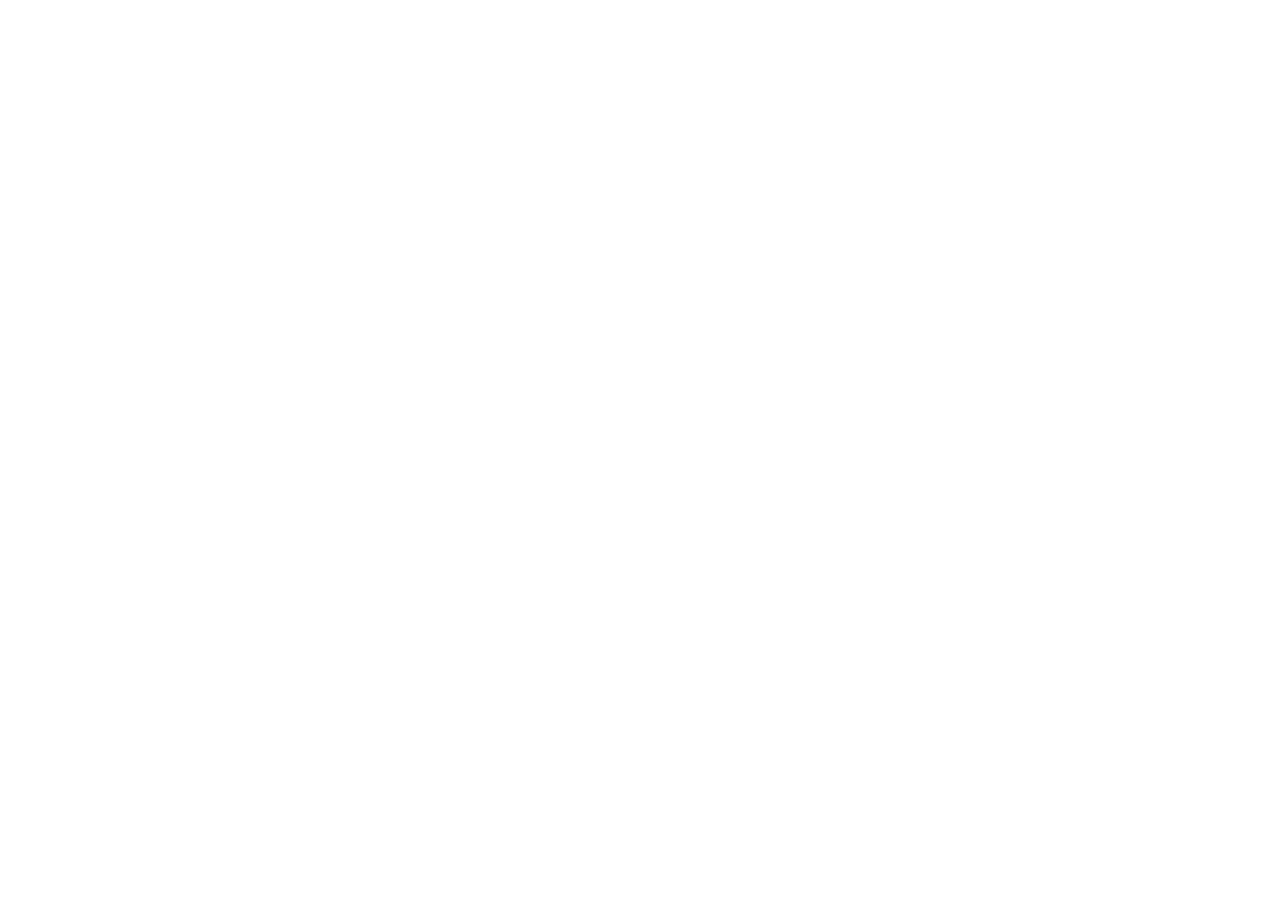
==== index.html @ 2a6f59b4 "first commit" ====
<!DOCTYPE html>
<html lang="en">
<head>
    <meta charset="UTF-8">
    <meta http-equiv="X-UA-Compatible" content="IE=edge">
    <meta name="viewport" content="width=device-width, initial-scale=1.0">
    <title>Othoba.com</title>
    <link rel="stylesheet" href="https://cdn.jsdelivr.net/npm/bootstrap@5.2.0/dist/css/bootstrap.min.css">
    <link rel="stylesheet" href="css/style.css">
</head>
<body>

    

    <script src="https://cdn.jsdelivr.net/npm/bootstrap@5.2.0/dist/js/bootstrap.bundle.min.js"></script>
</body>
</html>
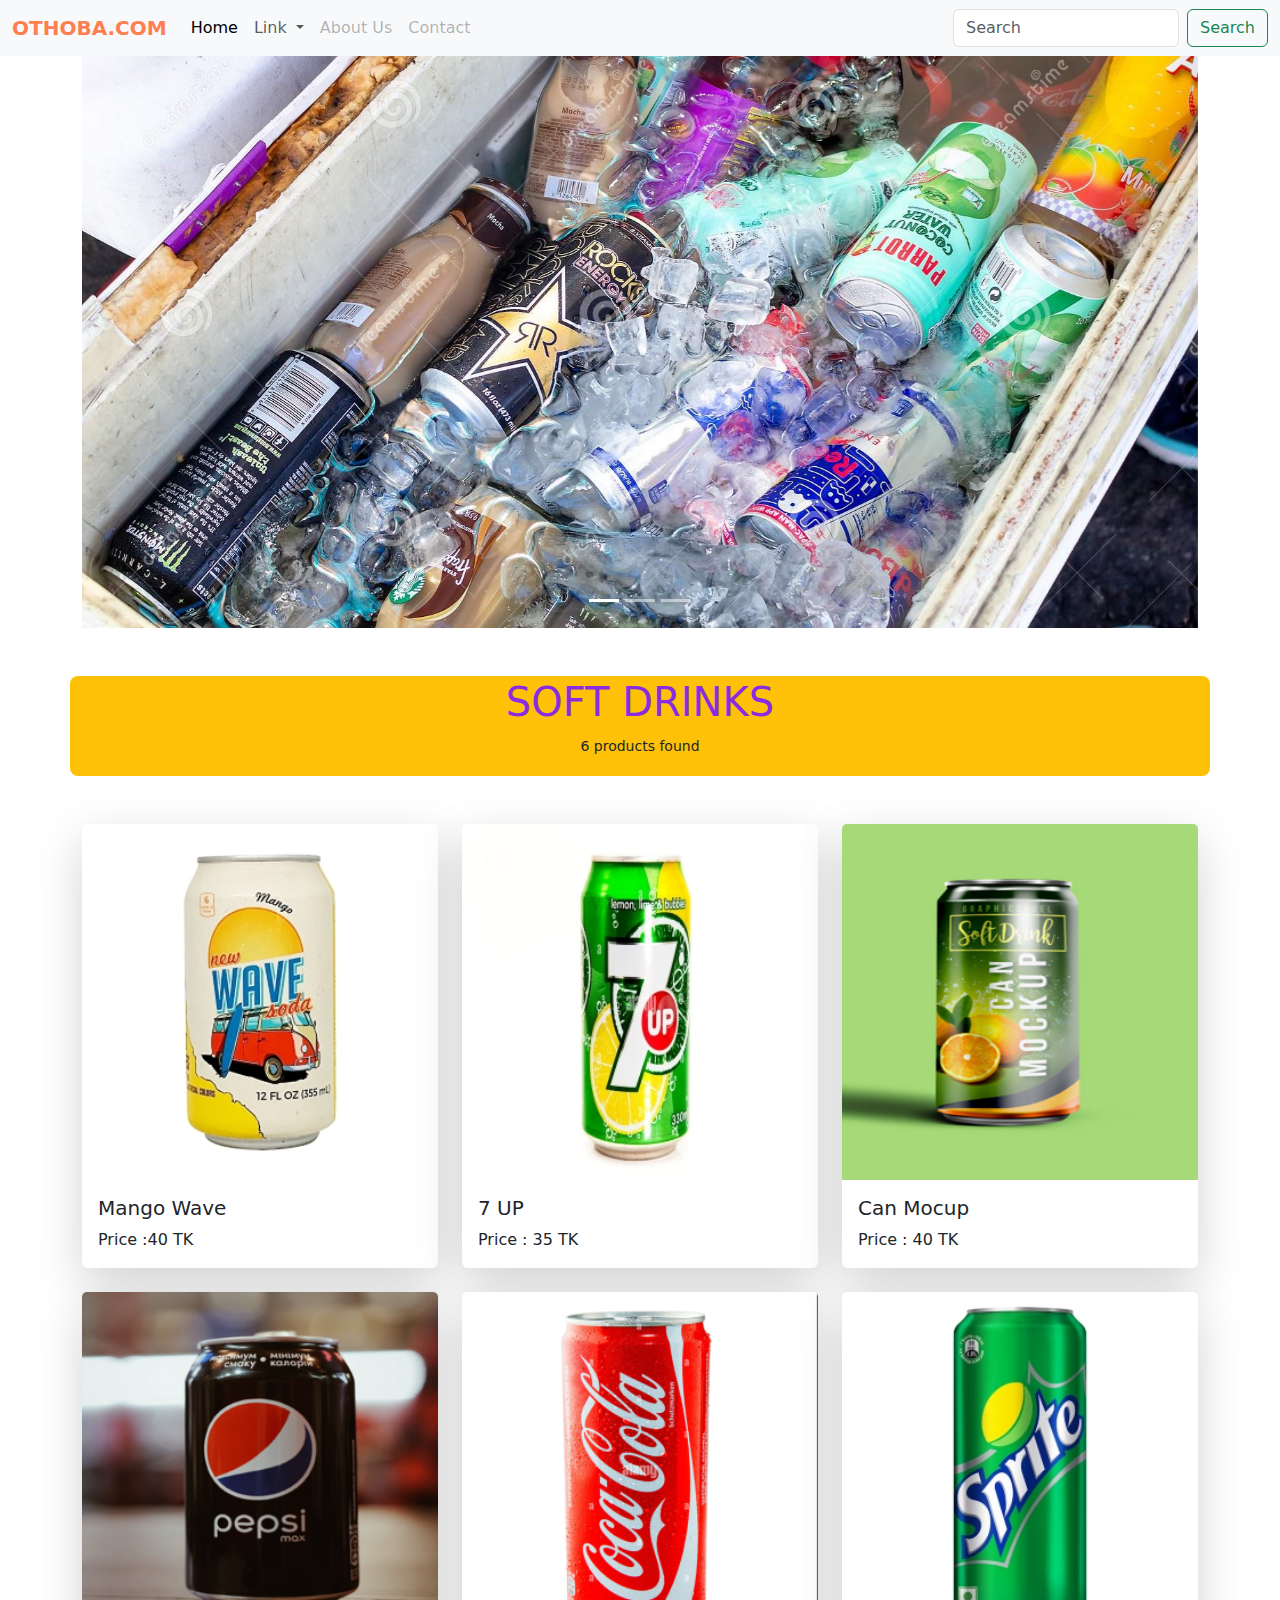
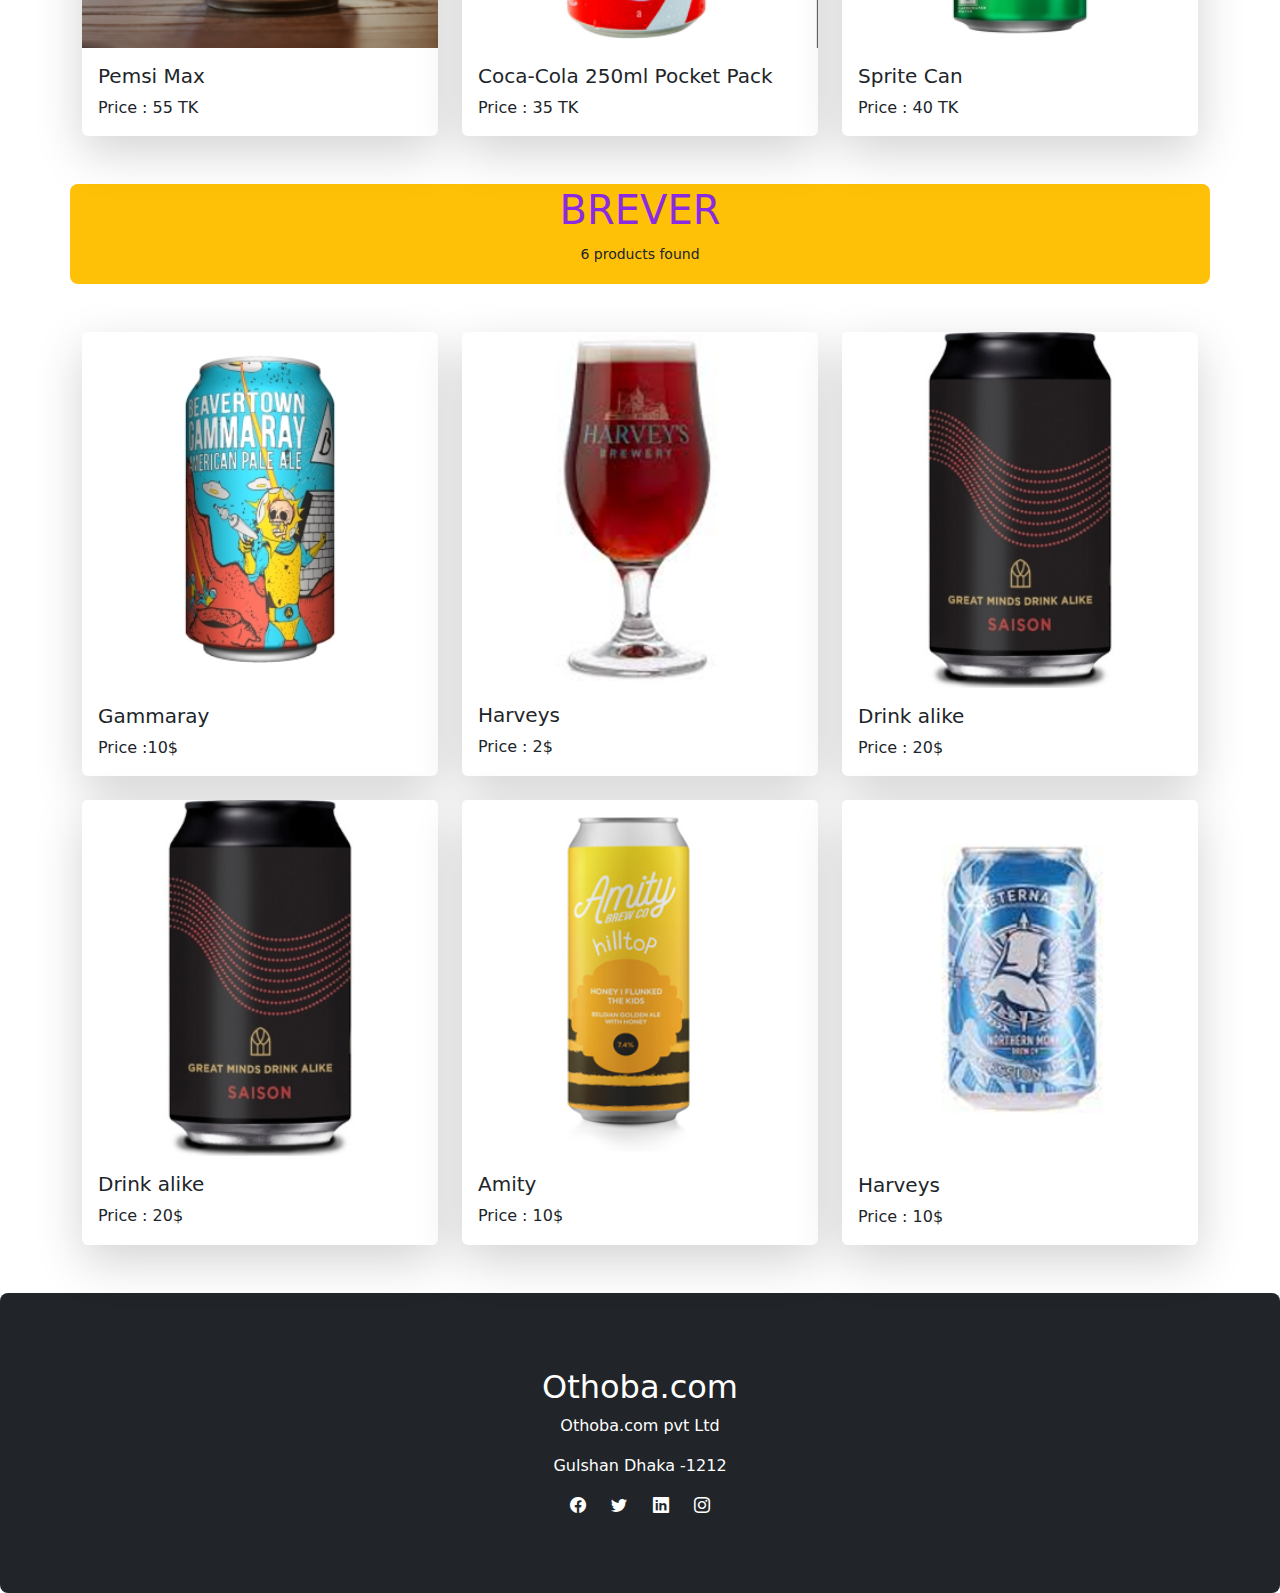
==== commit 94dafc2e: "final commit" ====
--- a/index.html
+++ b/index.html
@@ -7,9 +7,236 @@
     <title>Othoba.com</title>
     <link rel="stylesheet" href="https://cdn.jsdelivr.net/npm/bootstrap@5.2.0/dist/css/bootstrap.min.css">
     <link rel="stylesheet" href="css/style.css">
+    <link rel="stylesheet" href="https://cdn.jsdelivr.net/npm/bootstrap-icons@1.9.1/font/bootstrap-icons.css">
 </head>
 <body>
 
+    <header class="container">
+        <!-- navbar start -->
+        <nav class="navbar navbar-expand-lg bg-light fixed-top">
+            <div class="container-fluid">
+              <a class="navbar-brand" href="#"> <B> OTHOBA.COM </B></a>
+              <button class="navbar-toggler" type="button" data-bs-toggle="collapse" data-bs-target="#navbarScroll" aria-controls="navbarScroll" aria-expanded="false" aria-label="Toggle navigation">
+                <span class="navbar-toggler-icon"></span>
+              </button>
+              <div class="collapse navbar-collapse" id="navbarScroll">
+                <ul class="navbar-nav me-auto my-2 my-lg-0 navbar-nav-scroll" style="--bs-scroll-height: 100px;">
+                  <li class="nav-item">
+                    <a class="nav-link active" aria-current="page" href="#">Home</a>
+                  </li>
+                  <li class="nav-item dropdown">
+                    <a class="nav-link dropdown-toggle" href="#" role="button" data-bs-toggle="dropdown" aria-expanded="false">
+                      Link
+                    </a>
+                    <ul class="dropdown-menu">
+                      <li><a class="dropdown-item" href="#">Soft Drink</a></li>
+                      <li><a class="dropdown-item" href="#">Bear</a></li>
+                    </ul>
+                  </li>
+                  <li class="nav-item">
+                    <a class="nav-link disabled">About Us</a>
+                  </li>
+                  <li class="nav-item">
+                    <a class="nav-link disabled">Contact</a>
+                  </li>
+                </ul>
+                <form class="d-flex" role="search">
+                  <input class="form-control me-2" type="search" placeholder="Search" aria-label="Search">
+                  <button class="btn btn-outline-success" type="submit">Search</button>
+                </form>
+              </div>
+            </div>
+          </nav>
+          <!-- navbar end -->
+          <!-- slider start -->
+          <section>
+            <div id="carouselExampleIndicators" class="carousel slide" data-bs-ride="true">
+                <div class="carousel-indicators">
+                  <button type="button" data-bs-target="#carouselExampleIndicators" data-bs-slide-to="0" class="active" aria-current="true" aria-label="Slide 1"></button>
+                  <button type="button" data-bs-target="#carouselExampleIndicators" data-bs-slide-to="1" aria-label="Slide 2"></button>
+                  <button type="button" data-bs-target="#carouselExampleIndicators" data-bs-slide-to="2" aria-label="Slide 3"></button>
+                </div>
+                <div class="carousel-inner">
+                  <div class="carousel-item active">
+                    <img src="images/slider1.jpg" class=" slider img-fluid d-block w-100" alt="...">
+                  </div>
+                  <div class="carousel-item">
+                    <img src="images/slider2.jpg" class=" slider img-fluid d-block w-100" alt="...">
+                  </div>
+                  <div class="carousel-item">
+                    <img src="images/slider3.jpg" class=" slider img-fluid d-block w-100" alt="...">
+                  </div>
+                </div>
+                <button class="carousel-control-prev" type="button" data-bs-target="#carouselExampleIndicators" data-bs-slide="prev">
+                  <span class="carousel-control-prev-icon" aria-hidden="true"></span>
+                  <span class="visually-hidden">Previous</span>
+                </button>
+                <button class="carousel-control-next" type="button" data-bs-target="#carouselExampleIndicators" data-bs-slide="next">
+                  <span class="carousel-control-next-icon" aria-hidden="true"></span>
+                  <span class="visually-hidden">Next</span>
+                </button>
+              </div>
+          </section>
+          <!-- slider end -->
+    </header>
+
+    <main>
+
+        <section style="height: 100px;" class="container text-center mt-5 bg-warning rounded-3 d-flex justify-content-center align-items-center">
+            <div>
+                <h1 class="title-color">SOFT DRINKS</h1>
+                <p><small>6 products found</small></p>
+            </div>
+        </section>
+    <!-- soft deink section start -->
+        <section class="container my-5" id="soft-drink">
+            <div class="row row-cols-1 row-cols-md-2 row-cols-lg-3 g-4">
+              <div class="col">
+                <div class="card border border-0 shadow-lg h-100">
+                  <img src="images/drink1.jpg" class="card-img-top" alt="...">
+                  <div class="card-body">
+                    <h5 class="card-title">Mango Wave</h5>
+                    <p class="card-text">Price :40 TK</p>
+                  </div>
+                </div>
+              </div>
+              <div class="col">
+                <div class="card border border-0 shadow-lg h-100">
+                  <img src="images/drink2.jpg" class="card-img-top" alt="...">
+                  <div class="card-body">
+                    <h5 class="card-title">7 UP </h5>
+                    <p class="card-text">Price : 35 TK</p>
+                  </div>
+                </div>
+              </div>
+              <div class="col">
+                <div class="card border border-0 shadow-lg h-100">
+                  <img src="images/drink3.png" class="card-img-top" alt="...">
+                  <div class="card-body">
+                    <h5 class="card-title">Can Mocup</h5>
+                    <p class="card-text">Price : 40 TK</p>
+                  </div>
+                </div>
+              </div>
+              <div class="col">
+                <div class="card border border-0 shadow-lg h-100">
+                  <img src="images/drink4.png" class="card-img-top" alt="...">
+                  <div class="card-body">
+                    <h5 class="card-title">Pemsi Max </h5>
+                    <p class="card-text">Price : 55 TK</p>
+                  </div>
+                </div>
+              </div>
+              <div class="col">
+                <div class="card border border-0 shadow-lg h-100">
+                  <img src="images/drink5.png" class="card-img-top" alt="...">
+                  <div class="card-body">
+                    <h5 class="card-title">Coca-Cola 250ml Pocket Pack</h5>
+                    <p class="card-text">Price : 35 TK</p>
+                  </div>
+                </div>
+              </div>
+              <div class="col">
+                <div class="card border border-0 shadow-lg h-100">
+                  <img src="images/drink6.jpg" class="card-img-top" alt="...">
+                  <div class="card-body">
+                    <h5 class="card-title">Sprite Can</h5>
+                    <p class="card-text">Price : 40 TK</p>
+                  </div>
+                </div>
+              </div>
+            </div>
+          </section>
+          <!-- soft drink section end -->
+
+          <section style="height: 100px;" class="container text-center mt-5 bg-warning rounded-3 d-flex justify-content-center align-items-center">
+            <div>
+                <h1 class="title-color">BREVER</h1>
+                <p><small>6 products found</small></p>
+            </div>
+        </section>
+
+         <!-- brever section start -->
+        <section class="container my-5" id="soft-drink">
+            <div class="row row-cols-1 row-cols-md-2 row-cols-lg-3 g-4">
+              <div class="col">
+                <div class="card border border-0 shadow-lg h-100">
+                  <img src="images/brever1.jpg" class="card-img-top" alt="...">
+                  <div class="card-body">
+                    <h5 class="card-title">Gammaray</h5>
+                    <p class="card-text">Price :10$</p>
+                  </div>
+                </div>
+              </div>
+              <div class="col">
+                <div class="card border border-0 shadow-lg h-100">
+                  <img src="images/brever3 (1).png" class="card-img-top" alt="...">
+                  <div class="card-body">
+                    <h5 class="card-title">Harveys </h5>
+                    <p class="card-text">Price : 2$</p>
+                  </div>
+                </div>
+              </div>
+              <div class="col">
+                <div class="card border border-0 shadow-lg h-100">
+                  <img src="images/brever4.jpg" class="card-img-top" alt="...">
+                  <div class="card-body">
+                    <h5 class="card-title">Drink alike</h5>
+                    <p class="card-text">Price : 20$</p>
+                  </div>
+                </div>
+              </div>
+              <div class="col">
+                <div class="card border border-0 shadow-lg h-100">
+                  <img src="images/brever4.jpg" class="card-img-top" alt="...">
+                  <div class="card-body">
+                    <h5 class="card-title">Drink alike</h5>
+                    <p class="card-text">Price : 20$</p>
+                  </div>
+                </div>
+              </div>
+              <div class="col">
+                <div class="card border border-0 shadow-lg h-100">
+                  <img src="images/brever3 (2).png" class="card-img-top" alt="...">
+                  <div class="card-body">
+                    <h5 class="card-title">Amity</h5>
+                    <p class="card-text">Price : 10$</p>
+                  </div>
+                </div>
+              </div>
+              <div class="col">
+                <div class="card border border-0 shadow-lg h-100">
+                  <img src="images/brever6.png" class="card-img-top" alt="...">
+                  <div class="card-body">
+                    <h5 class="card-title">Harveys</h5>
+                    <p class="card-text">Price : 10$</p>
+                  </div>
+                </div>
+              </div>
+            </div>
+          </section>
+          <!-- brever section end -->
+  
+    </main>
+
+
+        <footer>
+            <div style="height: 300px;"
+              class="text-center text-white  mt-5  bg-dark rounded-3 d-flex justify-content-center align-items-center">
+              <div>
+                <h2>Othoba.com</h2>
+                <p>Othoba.com pvt Ltd</p>
+                <p>Gulshan Dhaka -1212</p>
+                <div class="icon-svg">
+                    <i class="bi bi-facebook"></i>
+                    <i class="bi bi-twitter"></i>
+                    <i class="bi bi-linkedin"></i>
+                    <i class="bi bi-instagram"></i>
+                </div>
+              </div>
+            </div>
+        
+          </footer>
     
 
     <script src="https://cdn.jsdelivr.net/npm/bootstrap@5.2.0/dist/js/bootstrap.bundle.min.js"></script>
--- a/css/style.css
+++ b/css/style.css
@@ -0,0 +1,10 @@
+b{
+    color: coral;
+}
+.title-color{
+    color: blueviolet;
+}
+.icon-svg i {
+    margin: 0 10px;
+    width: 30px;
+}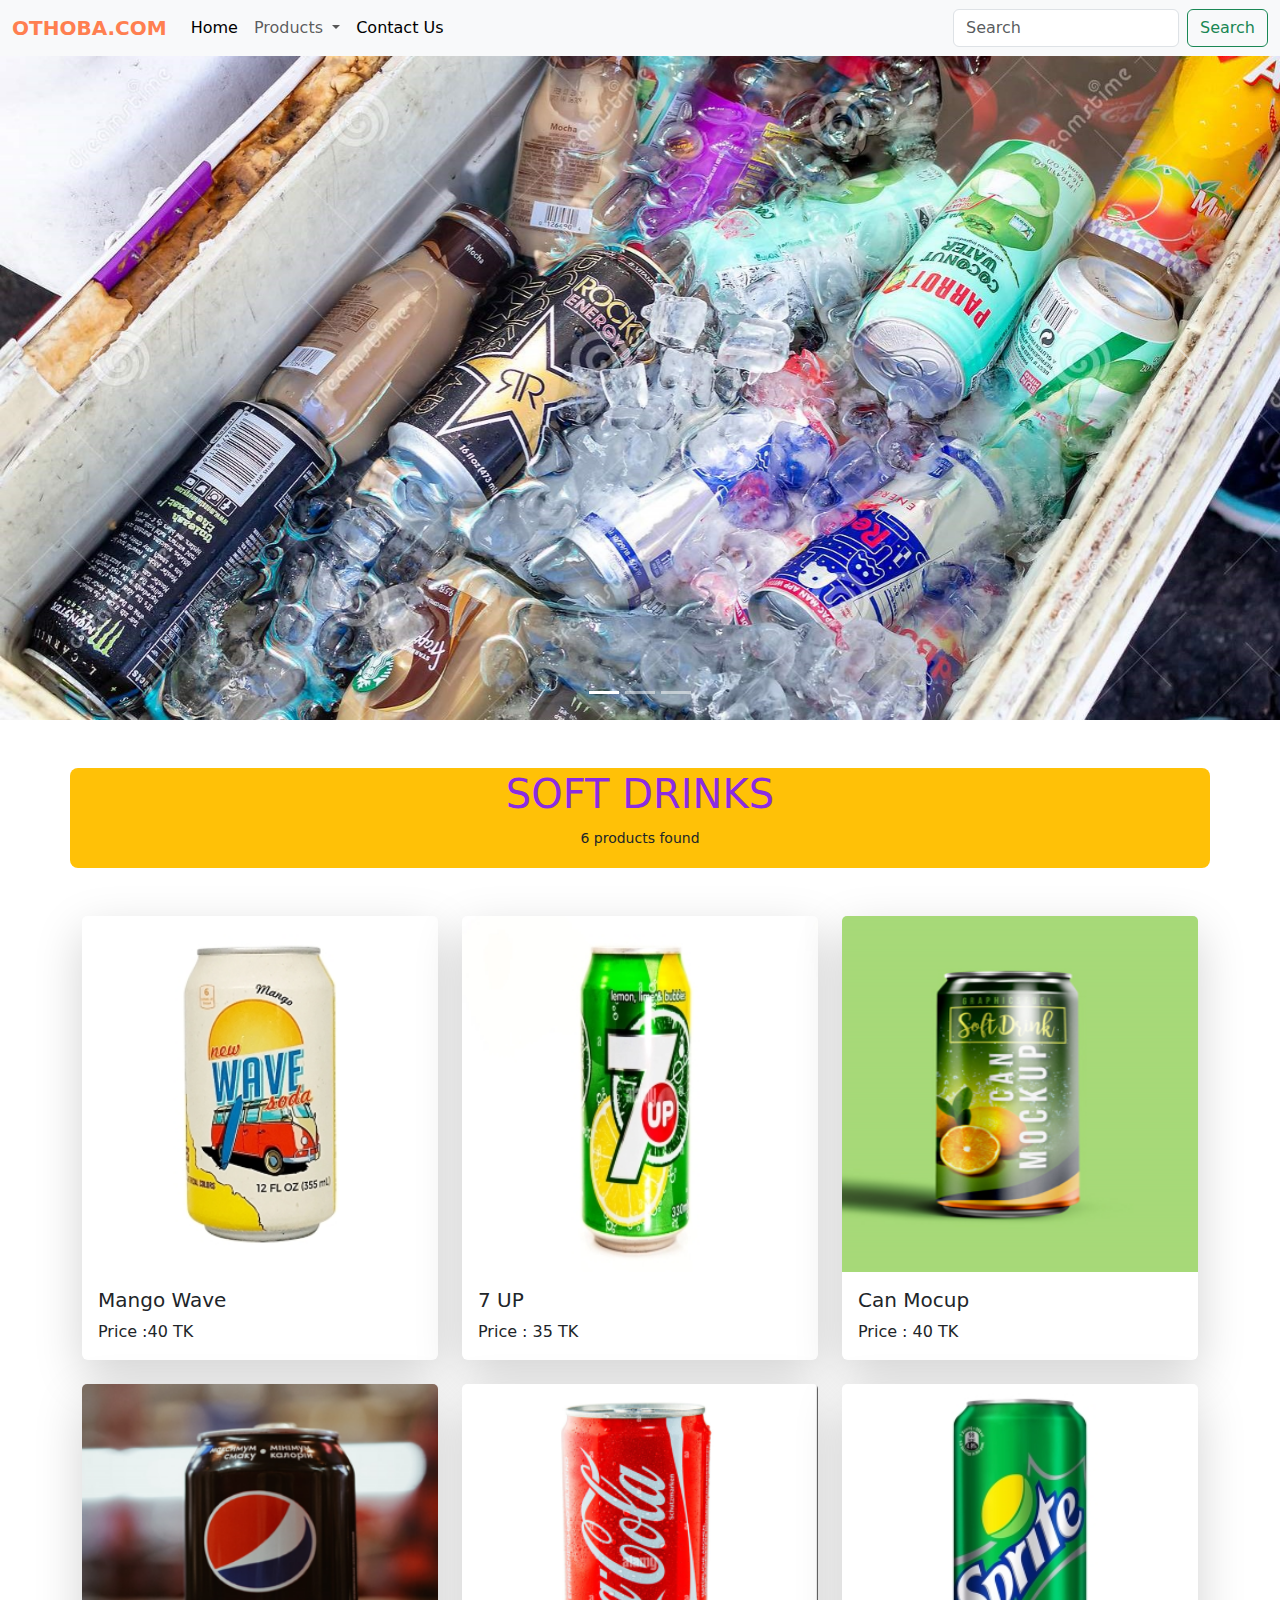
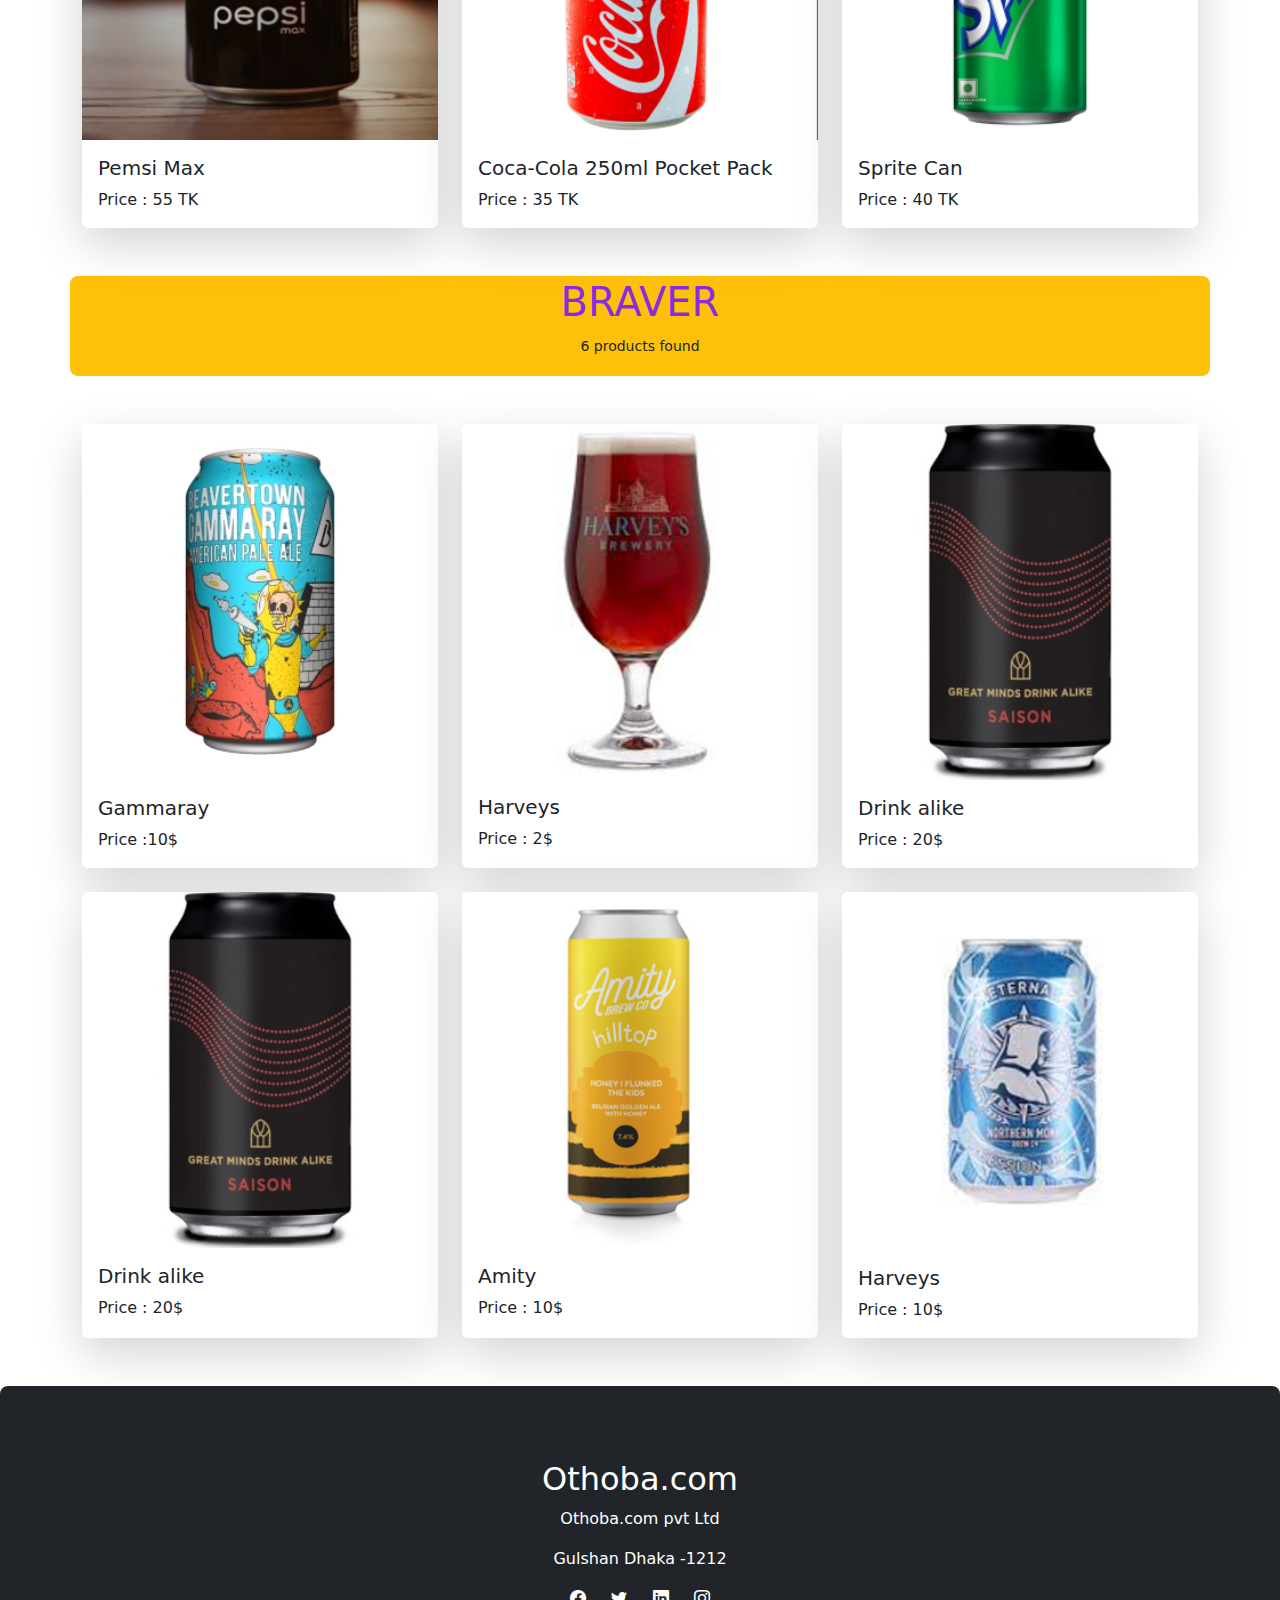
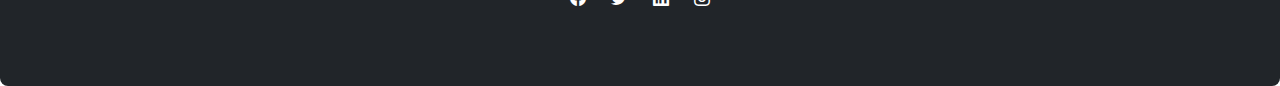
==== commit c2ec2b74: "final commit" ====
--- a/index.html
+++ b/index.html
@@ -11,7 +11,7 @@
 </head>
 <body>
 
-    <header class="container">
+    <header class="">
         <!-- navbar start -->
         <nav class="navbar navbar-expand-lg bg-light fixed-top">
             <div class="container-fluid">
@@ -26,18 +26,15 @@
                   </li>
                   <li class="nav-item dropdown">
                     <a class="nav-link dropdown-toggle" href="#" role="button" data-bs-toggle="dropdown" aria-expanded="false">
-                      Link
+                      Products
                     </a>
                     <ul class="dropdown-menu">
-                      <li><a class="dropdown-item" href="#">Soft Drink</a></li>
-                      <li><a class="dropdown-item" href="#">Bear</a></li>
+                      <li><a class="dropdown-item" href="#soft-drink">Soft Drink</a></li>
+                      <li><a class="dropdown-item" href="#Braver">Bear</a></li>
                     </ul>
                   </li>
                   <li class="nav-item">
-                    <a class="nav-link disabled">About Us</a>
-                  </li>
-                  <li class="nav-item">
-                    <a class="nav-link disabled">Contact</a>
+                    <a class="nav-link active" href="form.html" >Contact Us</a>
                   </li>
                 </ul>
                 <form class="d-flex" role="search">
@@ -151,13 +148,13 @@
 
           <section style="height: 100px;" class="container text-center mt-5 bg-warning rounded-3 d-flex justify-content-center align-items-center">
             <div>
-                <h1 class="title-color">BREVER</h1>
+                <h1 class="title-color">BRAVER</h1>
                 <p><small>6 products found</small></p>
             </div>
         </section>
 
          <!-- brever section start -->
-        <section class="container my-5" id="soft-drink">
+        <section class="container my-5" id="Braver">
             <div class="row row-cols-1 row-cols-md-2 row-cols-lg-3 g-4">
               <div class="col">
                 <div class="card border border-0 shadow-lg h-100">
--- a/css/style.css
+++ b/css/style.css
@@ -7,4 +7,17 @@
 .icon-svg i {
     margin: 0 10px;
     width: 30px;
+}
+.sizeing{
+    border: 1px solid red;
+    padding: 20px 10px;
+    border-radius: 5px;
+}
+.img-dark{
+    filter: brightness(50%);
+}
+.google-map{
+    display: flex;
+    align-self: center;
+    justify-content: center;
 }